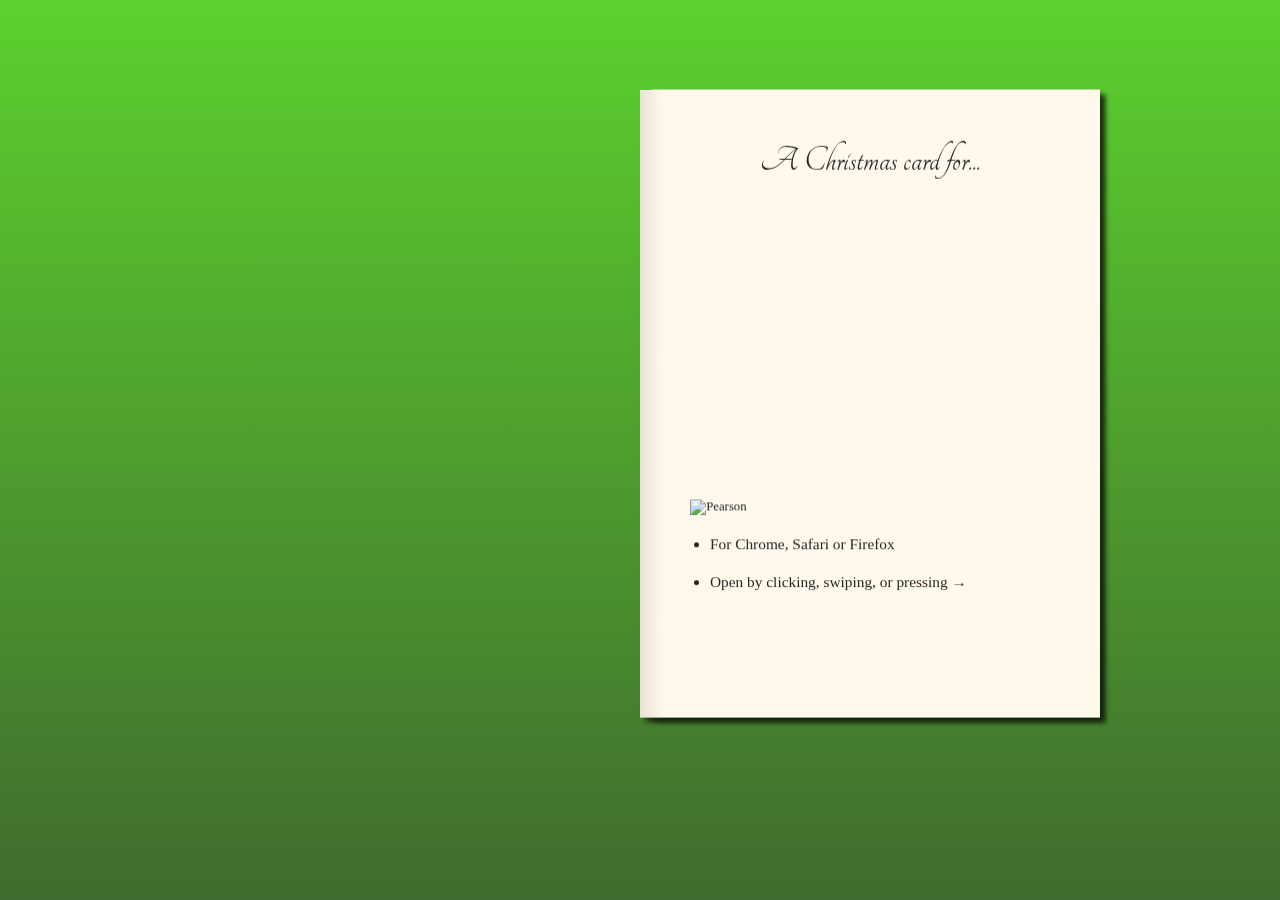
==== index.html @ 30989323 "Readme and tweaks" ====
<!DOCTYPE html>
<!--
  Peter O'Shaughnessy
  December 2011.
  Please email me with any queries: peter.oshaughnessy@gmail.com
-->
<!-- manifest="cache.manifest" -->
<html>
  <head>
    <meta http-equiv="Content-Type" content="text/html; charset=UTF-8"/>
    <meta charset="utf-8"/>
    <meta name="apple-mobile-web-app-capable" content="yes"/>

    <title>Merry Xmas!</title>
    <link href="css/screen.css" rel="stylesheet" type="text/css"/>
    <link href="http://fonts.googleapis.com/css?family=Tangerine" rel="stylesheet" type="text/css"/>
    <link rel="apple-touch-icon" href="images/ios-home-icon.png"/>

    <!-- From Seb Lee-Delisle and mr. doob -->
    <script src="js/Three.js" type="text/javascript"></script>
    <script src="js/Snow.js" type="text/javascript"></script>

    <script src="js/jquery-1.7.1.min.js" type="text/javascript"></script>
    <script src="js/main.js" type="text/javascript"></script>
  </head>
  <body>

    <div id="card">

      <section id="frontpage">
	
	      <p class="logointro">A Christmas card for...</p>
	      <img src="images/pearson.png" alt="Pearson"/>
	      
	      <canvas id="tree" width="300" height="300"></canvas>

        <ul class="instructions">
	        <li>For Chrome, Safari or Firefox</li>
	      
	        <li>Open by clicking, swiping, or pressing <span class="arrow">→</span></li>
        </ul>
	      
      </section>
      
      <section id="firstinnerpage">
      </section>
      
      <section id="secondinnerpage">
	      
	      <p class="deartelegraph">Dear Pearson colleagues,</p>
	      
	      <h3>Wishing you a very merry Christmas<br/>
          and a joyful New Year</h3>
	      
        <div class="audiocontrols">
          <audio id="song" src="media/Jingle_Bells_Jazzy.mp3" autobuffer="autobuffer" loop="loop"></audio>
          <a href="#" id="pause">||</a>
          <a href="#" id="play" class="disabled">&gt;</a>
          <div class="label">Music controls</div>
        </div>
	      
	      <p>From <span class="signature">Peter O'Shaughnessy</span></p>
	      
      </section>

    </div>

  </body>
</html>
---- css/screen.css ----
html {
    height:100%;
}

body {
    background-color: #406B2E;
    background-repeat: no-repeat;
    background: -webkit-gradient(linear, 0% 0%, 0% 100%, from(#5CD12E), to(#406B2E)) fixed;
    background: -moz-linear-gradient(100% 100% 90deg, #406B2E, #5CD12E);
    margin:0;
    width:100%;
    height:100%;
    font-size: 80%;
    -webkit-transform-style: preserve-3d;
    -webkit-perspective: 1000;
    -webkit-transform: translateZ(30px);
}

a {
    color:#234B7B;
}

p,h1,h2,h3,h4,h5,h6,h7,div {
    margin:0; 
    padding:0;
}

#card {
    width: 920px;
    height: 630px;
    margin: 0 auto;
    position: relative;
    top: 10%;
}

section {
    width:420px; 
    height:550px;
    background-color:#fff9ed;
    background: -webkit-gradient(linear, 0% 0%, 5% 0%, from(#e9e1d5), to(#fff9ed));
    background: -moz-linear-gradient(left, #e9e1d5, #fff9ed 5%, #fff9ed);
    text-align:center; 
    color:#262626; 
    padding: 40px 20px;
    box-shadow: rgba(0, 0, 0, 0.5) 5px 5px 5px;
    -webkit-box-shadow: rgba(0, 0, 0, 0.5) 5px 5px 5px;
    -moz-box-shadow: rgba(0, 0, 0, 0.5) 5px 5px 5px;
    -o-box-shadow: rgba(0, 0, 0, 0.5) 5px 5px 5px;
    position: absolute;
    top: 0px;
    right: 0px;
    -webkit-transform: rotateX(5deg) rotateY(0deg);
}

#frontpage {
    z-index: 3;
    cursor:pointer;   
    -webkit-transform-style: preserve-3d;
    -webkit-transition: -webkit-transform 1s ease-in;
    -webkit-transform: rotateX(5deg) rotateY(0deg);
    -webkit-transform-origin: 0 0;
    -webkit-transition-property: -webkit-transform, -webkit-transform-origin;
}

#firstinnerpage {
    display: none;
    z-index: 2;
    cursor:pointer;   
    background: -webkit-gradient(linear, 0% 0%, 5% 0%, from(#e9e1d5), to(#fff9ed));
    border-top-left-radius: 15px;
    border-bottom-left-radius: 15px;
    -webkit-transition: -webkit-transform 1s ease-out;
    -webkit-transform: rotateX(5deg) rotateY(-90deg);
    -webkit-transform-origin: 0 0;
    -webkit-transition-property: -webkit-transform, -webkit-transform-origin;
}

#secondinnerpage {
    z-index: 1;
    border-top-left-radius: 15px;
    border-bottom-left-radius: 15px;
    -webkit-transform: rotateX(5deg) translateZ(20px);
}

#secondinnerpage .deartelegraph {
    margin-top: 40px;
}

#secondinnerpage p {
    margin-bottom: 1em;
    font-size: 1.5em;
}

#secondinnerpage h3 {
    margin: 3em 0;
    font-size: 1.8em;
    line-height: 1.7em;
}

.audiocontrols {
    margin: 20px auto 70px;
    width: 98px;
}

.audiocontrols .label {
    clear: both;
    font-size: 0.9em;
    color: #777;
    font-family: arial, sans-serif;
    padding-top: 7px;
}

.audiocontrols a {
    display: block;
    border: 1px solid #666;
    border-radius: 15px;
    width: 30px;
    height: 30px;
    -webkit-background-clip: content-box;
    -webkit-background-origin: padding-box;
    background: -webkit-gradient(linear, 0% 0%, 0% 100%, from(#eee), color-stop(0.5, #ccc), to(#eee));
    box-shadow: rgba(0, 0, 0, 0.5) 2px 2px 2px;
    -webkit-box-shadow: rgba(0, 0, 0, 0.5) 2px 2px 2px;
    -moz-box-shadow: rgba(0, 0, 0, 0.5) 2px 2px 2px;
    -o-box-shadow: rgba(0, 0, 0, 0.5) 2px 2px 2px; 
    float: left;
    color: #000;
    text-decoration: none;
    line-height: 30px;
    font-size: 1.2em;
    text-shadow: #aaa 2px 2px 2px;
    margin: 0 8px;
    font-weight: bold;
    cursor: pointer;
}

.audiocontrols a.disabled {
    color: #777;
    cursor: default;
}

#secondinnerpage .signature {
    font-family: Tangerine, serif;
    font-size: 2em;
}

#secondinnerpage footer p {
    font-size: 1.2em;
}

#frontpage h1 {font-size:4em; font-weight:bold;}

.logointro {font-family:Tangerine,serif; font-size:3em; margin:10px 0;}
.instructions {font-size: 1.2em; font-family:georgia,'times new roman',serif; text-align:left; padding-left:50px;}
.instructions li {margin-top:20px;}
.instructions .arrow {font-family:helvetica; font-weight:bold;}

#tree {margin-top:20px; width:300px; height:300px;}


/* Changes for tablets (iPad) */
@media screen and (max-width:1024px) {
    #card {top: 15px;}   
}
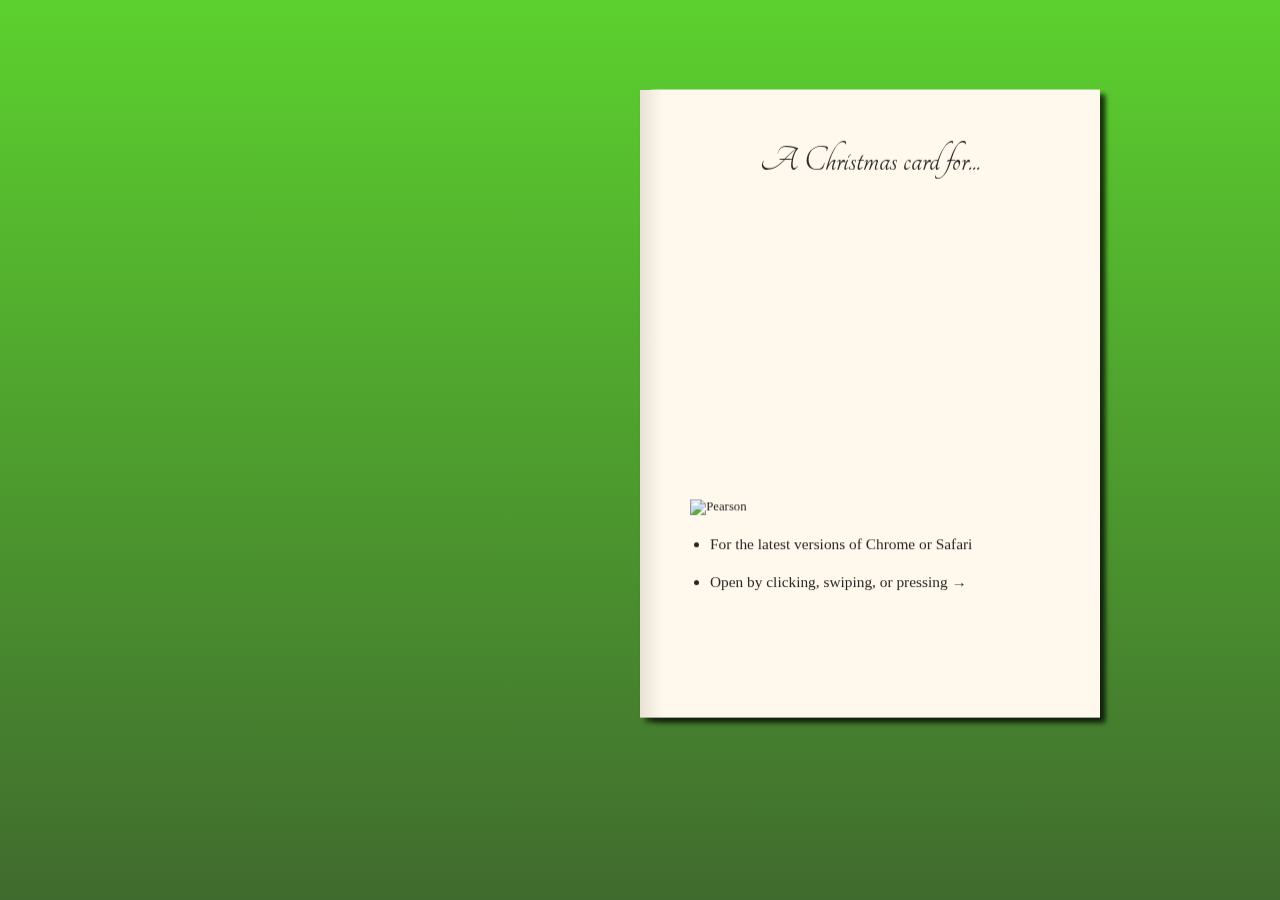
==== commit ebfb62ac: "Trying to fix audio for Safari" ====
--- a/index.html
+++ b/index.html
@@ -35,7 +35,7 @@
 	      <canvas id="tree" width="300" height="300"></canvas>
 
         <ul class="instructions">
-	        <li>For Chrome, Safari or Firefox</li>
+	        <li>For the latest versions of Chrome or Safari</li>
 	      
 	        <li>Open by clicking, swiping, or pressing <span class="arrow">→</span></li>
         </ul>
@@ -49,11 +49,14 @@
 	      
 	      <p class="deartelegraph">Dear Pearson colleagues,</p>
 	      
-	      <h3>Wishing you a very merry Christmas<br/>
-          and a joyful New Year</h3>
+	      <h3>Wishing you a very happy holidays<br/>
+          and a joyful new year</h3>
 	      
         <div class="audiocontrols">
-          <audio id="song" src="media/Jingle_Bells_Jazzy.mp3" autobuffer="autobuffer" loop="loop"></audio>
+          <audio id="song" preload="auto" autobuffer="autobuffer" loop="loop">
+            <source src="media/Jingle_Bells_Jazzy.m4a" type="audio/mp4"/>
+            <source src="media/Jingle_Bells_Jazzy.mp3" type="audio/mpeg"/>
+          </audio>
           <a href="#" id="pause">||</a>
           <a href="#" id="play" class="disabled">&gt;</a>
           <div class="label">Music controls</div>
@@ -61,6 +64,8 @@
 	      
 	      <p>From <span class="signature">Peter O'Shaughnessy</span></p>
 	      
+        <p class="about"><a href="https://github.com/poshaughnessy/christmascard2011">Info & Credits</a></p>
+
       </section>
 
     </div>
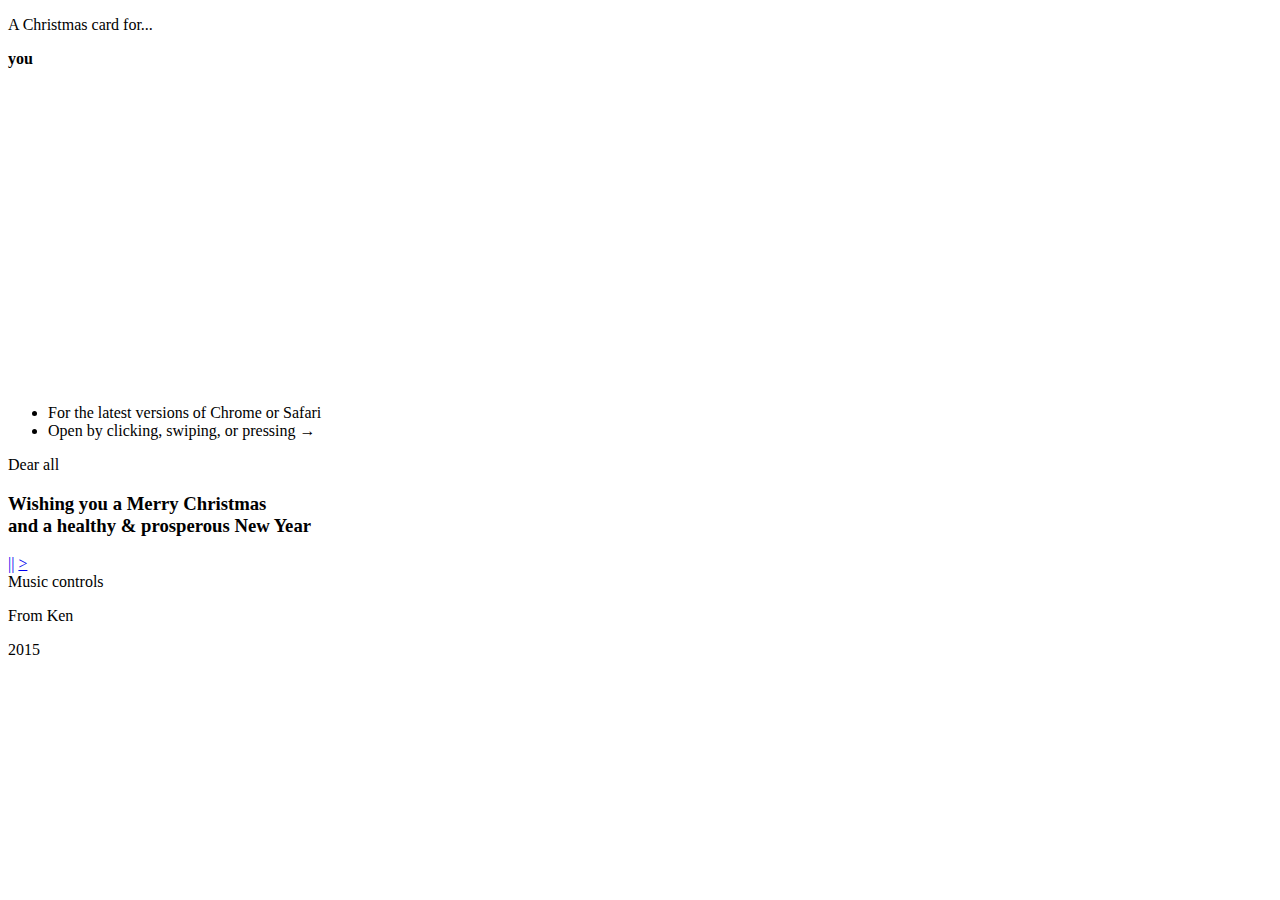
==== commit 519d7b32: "put in a generic message" ====
--- a/index.html
+++ b/index.html
@@ -1,8 +1,7 @@
 <!DOCTYPE html>
 <!--
-  Peter O'Shaughnessy
-  December 2011.
-  Please email me with any queries: peter.oshaughnessy@gmail.com
+  Ken Ho
+  based on https://github.com/poshaughnessy/christmascard2011
 -->
 <!-- manifest="cache.manifest" -->
 <html>
@@ -12,7 +11,7 @@
     <meta name="apple-mobile-web-app-capable" content="yes"/>
 
     <title>Merry Xmas!</title>
-    <link href="css/screen.css" rel="stylesheet" type="text/css"/>
+    <link href="css/screen.css" rel="stylesheet" type="text/cjss"/>
     <link href="http://fonts.googleapis.com/css?family=Tangerine" rel="stylesheet" type="text/css"/>
     <link rel="apple-touch-icon" href="images/ios-home-icon.png"/>
 
@@ -30,13 +29,12 @@
       <section id="frontpage">
 	
 	      <p class="logointro">A Christmas card for...</p>
-	      <img src="images/pearson.png" alt="Pearson"/>
+	      <p class="logointro"><b>you</b><p>
 	      
 	      <canvas id="tree" width="300" height="300"></canvas>
 
         <ul class="instructions">
 	        <li>For the latest versions of Chrome or Safari</li>
-	      
 	        <li>Open by clicking, swiping, or pressing <span class="arrow">→</span></li>
         </ul>
 	      
@@ -47,10 +45,12 @@
       
       <section id="secondinnerpage">
 	      
-	      <p class="deartelegraph">Dear Pearson colleagues,</p>
+	      <p class="deartelegraph">Dear all</p>
 	      
-	      <h3>Wishing you a very happy holidays<br/>
-          and a joyful new year</h3>
+	      <h3>Wishing you a Merry Christmas<br>
+          and a healthy & prosperous New Year<br>
+
+	</h3>
 	      
         <div class="audiocontrols">
           <audio id="song" preload="auto" autobuffer="autobuffer" loop="loop">
@@ -62,10 +62,9 @@
           <div class="label">Music controls</div>
         </div>
 	      
-	      <p>From <span class="signature">Peter O'Shaughnessy</span></p>
+	      <p>From <span class="signature">Ken</span></p>
+		<p>2015</p>
 	      
-        <p class="about"><a href="https://github.com/poshaughnessy/christmascard2011">Info & Credits</a></p>
-
       </section>
 
     </div>
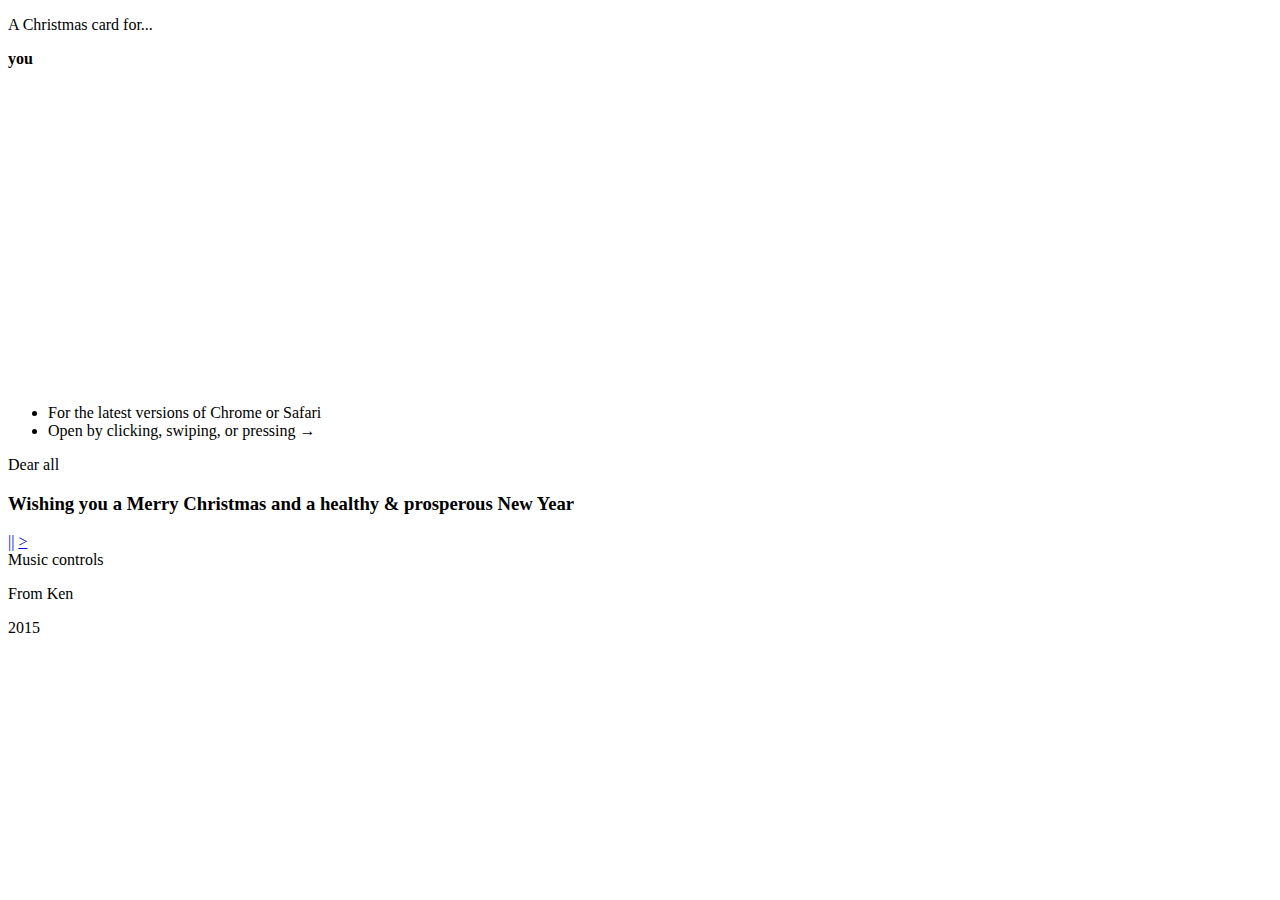
==== commit 0dd6141e: "bug fix" ====
--- a/index.html
+++ b/index.html
@@ -47,7 +47,7 @@
 	      
 	      <p class="deartelegraph">Dear all</p>
 	      
-	      <h3>Wishing you a Merry Christmas<br>
+	      <h3>Wishing you a Merry Christmas
           and a healthy & prosperous New Year<br>
 
 	</h3>
